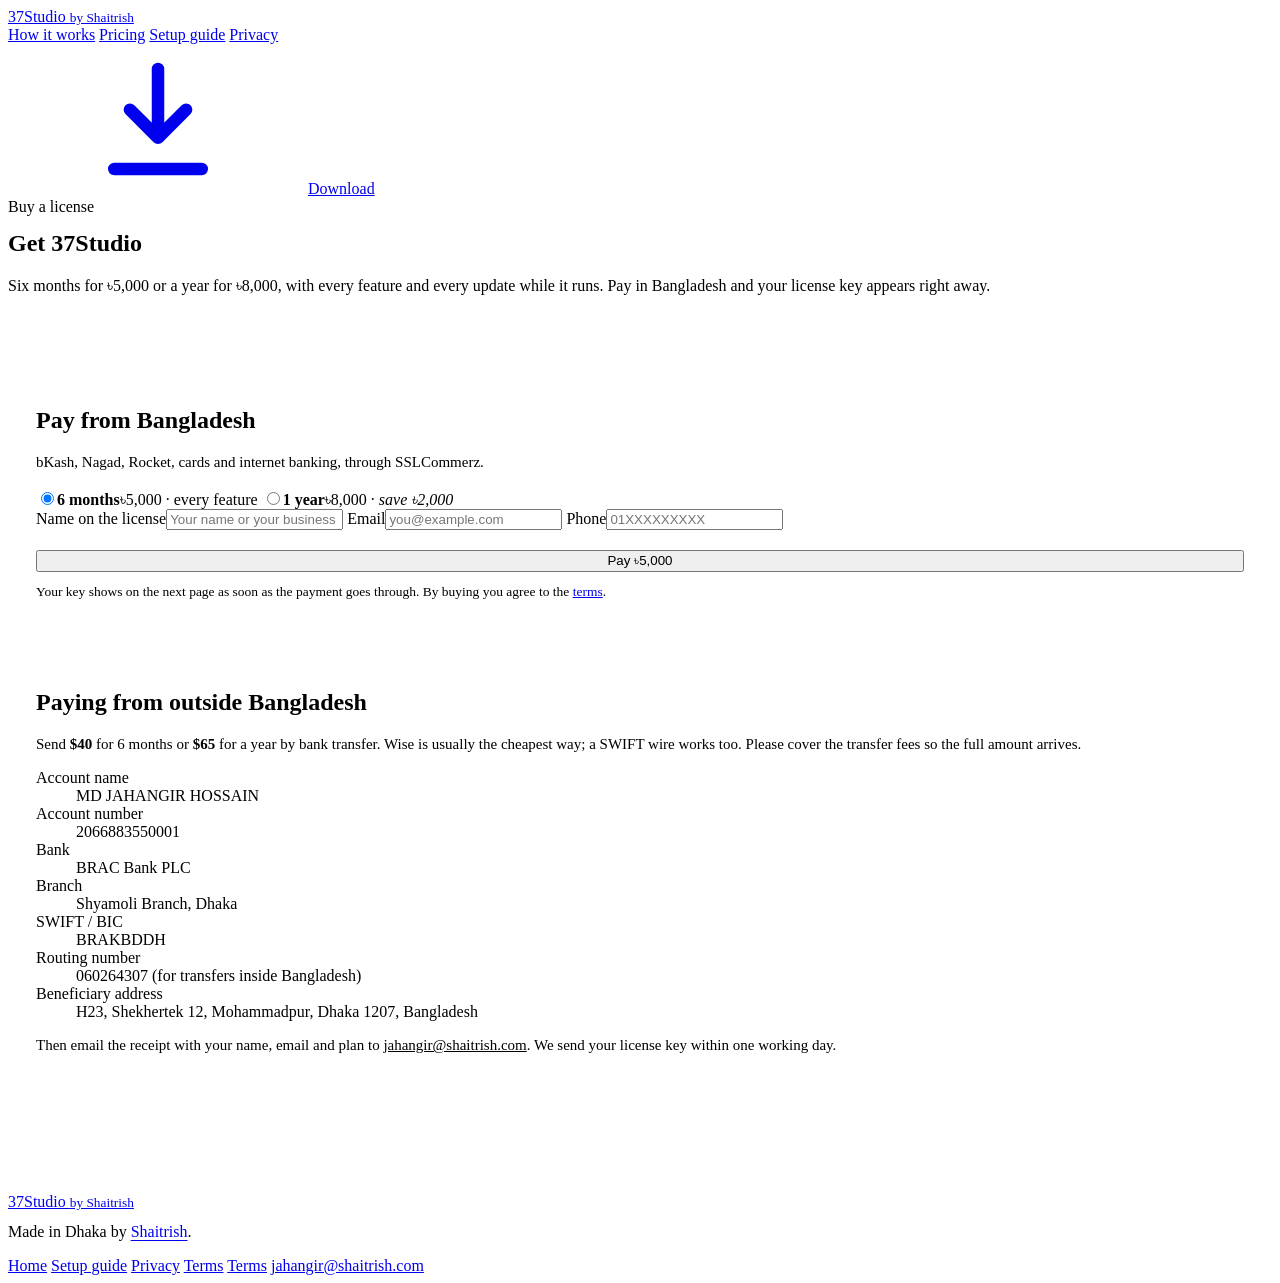
==== worker/public/buy.html @ 82267aba "Buy online: SSLCommerz checkout issues the license key; bank transfer from abroad - /buy page: 6 mon" ====
<!doctype html>
<html lang="en">
<head>
<meta charset="utf-8">
<meta name="viewport" content="width=device-width, initial-scale=1">
<title>Buy 37Studio</title>
<meta name="description" content="Buy a 37Studio license: 6 months for ৳5,000 or a year for ৳8,000. Pay by bKash, Nagad or card in Bangladesh, or by bank transfer from abroad.">
<meta name="theme-color" content="#fbfaf8">
<link rel="icon" href="/favicon.svg" type="image/svg+xml">
<link rel="apple-touch-icon" href="/apple-touch-icon.png">
<link rel="preconnect" href="https://fonts.googleapis.com">
<link rel="preconnect" href="https://fonts.gstatic.com" crossorigin>
<link href="https://fonts.googleapis.com/css2?family=Geist:wght@400;500;600;700&family=Geist+Mono:wght@400;500&display=swap" rel="stylesheet">
<link rel="stylesheet" href="/site.css">
</head>
<body>
<svg width="0" height="0" style="position:absolute" aria-hidden="true">
  <defs>
    <symbol id="i-down" viewBox="0 0 24 24" fill="none" stroke="currentColor" stroke-width="2" stroke-linecap="round" stroke-linejoin="round"><path d="M12 4v11m0 0-4.5-4.5M12 15l4.5-4.5M5 20h14"/></symbol>
  </defs>
</svg>

<header class="nav scrolled" id="top">
  <div class="wrap">
    <a class="brand" href="/"><img src="/favicon.svg" alt="">37Studio <small>by Shaitrish</small></a>
    <nav aria-label="Pages">
      <a href="/#loop">How it works</a>
      <a href="/#pricing">Pricing</a>
      <a href="/setup">Setup guide</a>
      <a href="/privacy">Privacy</a>
    </nav>
    <div class="right"><a class="btn sm ink" href="/37studio.zip" download><svg><use href="#i-down"/></svg>Download</a></div>
  </div>
</header>

<main>
<section class="doc-hero">
  <div class="wrap">
    <span class="eyebrow">Buy a license</span>
    <h1 style="margin-top:14px">Get 37Studio</h1>
    <p class="lead">Six months for ৳5,000 or a year for ৳8,000, with every feature and every update while it runs. Pay in Bangladesh and your license key appears right away.</p>
  </div>
</section>

<div class="wrap" style="padding-top:48px;padding-bottom:96px">
  <div class="buy">
    <form class="card" style="padding:28px" method="post" action="/pay/start" id="buy">
      <h2 style="font-size:24px">Pay from Bangladesh</h2>
      <p class="muted" style="margin-top:6px;font-size:15px">bKash, Nagad, Rocket, cards and internet banking, through SSLCommerz.</p>
      <div class="choice-row" style="margin-top:18px">
        <label class="pick"><input type="radio" name="plan" value="6m" checked><b>6 months</b><span>৳5,000 · every feature</span></label>
        <label class="pick"><input type="radio" name="plan" value="12m"><b>1 year</b><span>৳8,000 · </span><em>save ৳2,000</em></label>
      </div>
      <label class="field">Name on the license<input name="name" required maxlength="80" autocomplete="name" placeholder="Your name or your business"></label>
      <label class="field">Email<input name="email" type="email" required maxlength="120" autocomplete="email" placeholder="you@example.com"></label>
      <label class="field">Phone<input name="phone" type="tel" required pattern="\+?[0-9 -]{8,16}" autocomplete="tel" placeholder="01XXXXXXXXX"></label>
      <button class="btn ink" type="submit" style="margin-top:20px;width:100%;justify-content:center" id="pay">Pay ৳5,000</button>
      <p class="muted" style="margin-top:12px;font-size:13.5px">Your key shows on the next page as soon as the payment goes through. By buying you agree to the <a href="/terms">terms</a>.</p>
    </form>

    <div class="card" style="padding:28px" id="abroad">
      <h2 style="font-size:24px">Paying from outside Bangladesh</h2>
      <p class="muted" style="margin-top:6px;font-size:15px">Send <b>$40</b> for 6 months or <b>$65</b> for a year by bank transfer. Wise is usually the cheapest way; a SWIFT wire works too. Please cover the transfer fees so the full amount arrives.</p>
      <dl class="bank">
        <div><dt>Account name</dt><dd>MD JAHANGIR HOSSAIN</dd></div>
        <div><dt>Account number</dt><dd>2066883550001</dd></div>
        <div><dt>Bank</dt><dd>BRAC Bank PLC</dd></div>
        <div><dt>Branch</dt><dd>Shyamoli Branch, Dhaka</dd></div>
        <div><dt>SWIFT / BIC</dt><dd>BRAKBDDH</dd></div>
        <div><dt>Routing number</dt><dd>060264307 (for transfers inside Bangladesh)</dd></div>
        <div><dt>Beneficiary address</dt><dd>H23, Shekhertek 12, Mohammadpur, Dhaka 1207, Bangladesh</dd></div>
      </dl>
      <p style="margin-top:16px;font-size:15px;color:var(--fg2)">Then email the receipt with your name, email and plan to
        <a href="mailto:jahangir@shaitrish.com?subject=37Studio%20license%20payment&body=Name%20on%20the%20license%3A%0AEmail%3A%0APlan%20(6%20months%20or%201%20year)%3A%0A%0A(Attach%20your%20transfer%20receipt)" style="color:var(--ember-ink)">jahangir@shaitrish.com</a>.
        We send your license key within one working day.</p>
    </div>
  </div>
</div>
</main>

<footer>
  <div class="wrap">
    <div>
      <a class="brand" href="/"><img src="/favicon.svg" alt="">37Studio <small>by Shaitrish</small></a>
      <p style="margin-top:12px">Made in Dhaka by <a href="https://shaitrish.com" style="text-decoration:underline;text-underline-offset:3px">Shaitrish</a>.</p>
    </div>
    <div class="links">
      <a href="/">Home</a>
      <a href="/setup">Setup guide</a>
      <a href="/privacy">Privacy</a>
      <a href="/terms">Terms</a>
      <a href="/terms">Terms</a>
      <a href="mailto:jahangir@shaitrish.com">jahangir@shaitrish.com</a>
    </div>
  </div>
</footer>
<script>
  // The button shows the price of the plan that's picked.
  const pay = document.getElementById("pay");
  document.querySelectorAll('input[name=plan]').forEach((r) => r.addEventListener("change", () => (pay.textContent = r.value === "12m" ? "Pay ৳8,000" : "Pay ৳5,000")));
  if (location.hash === "#yearly") document.querySelector('input[value="12m"]').click();
</script>
</body>
</html>
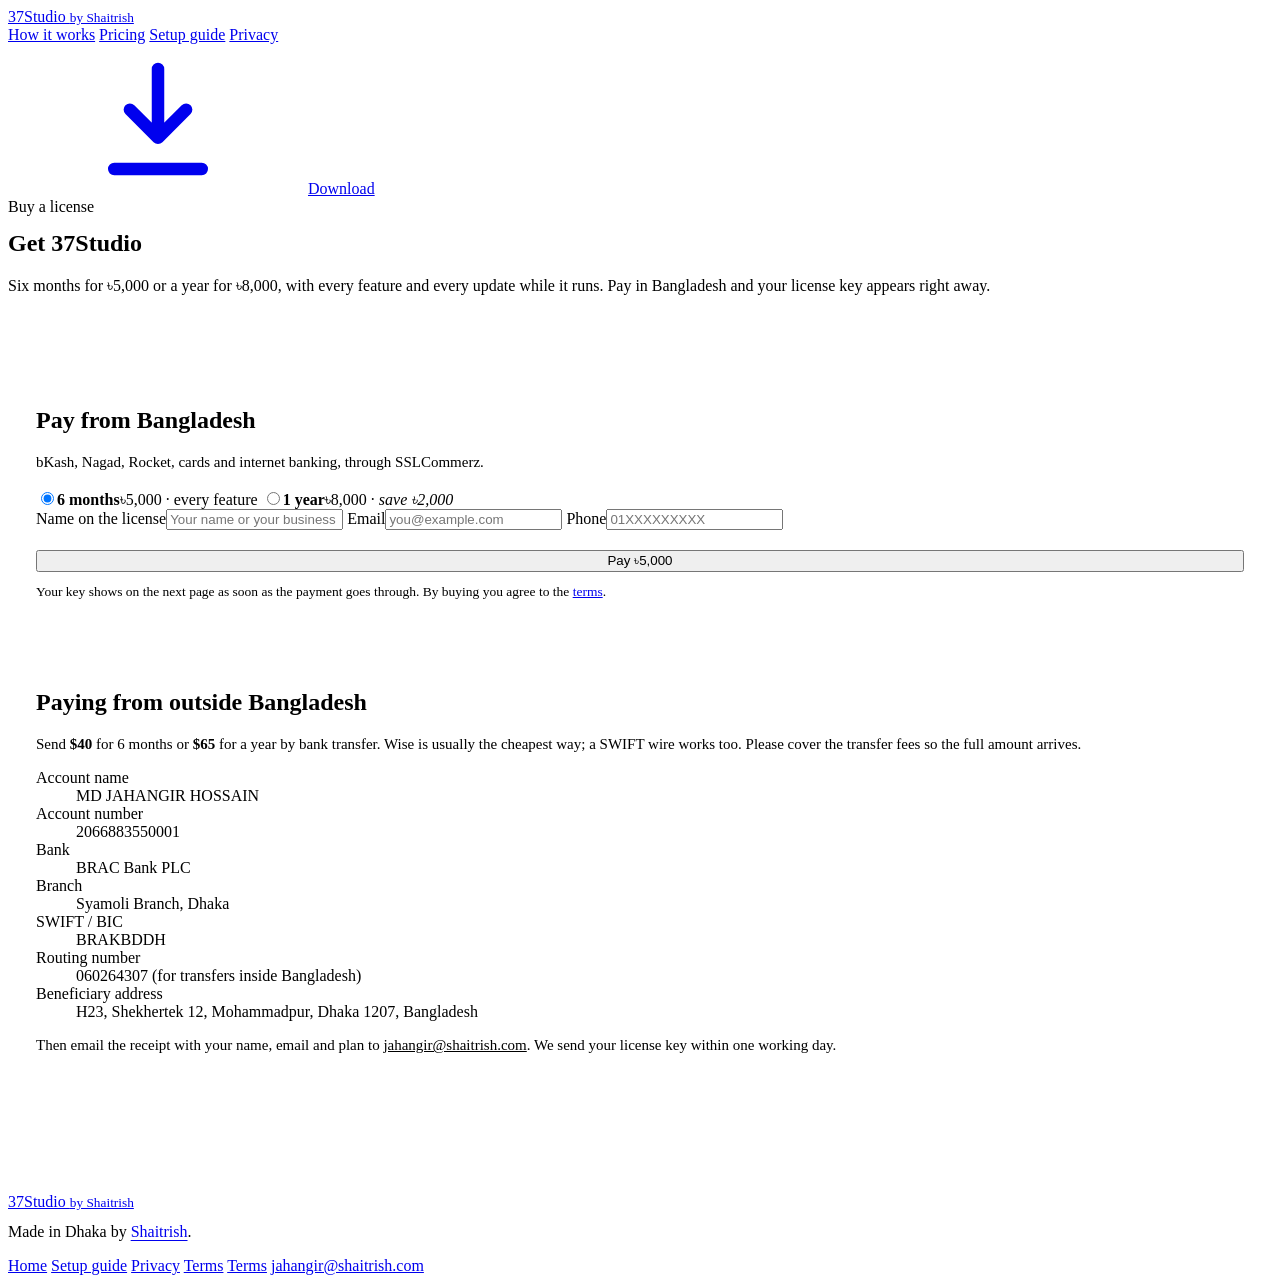
==== commit 954ca593: "Buy page: Syamoli branch" ====
--- a/worker/public/buy.html
+++ b/worker/public/buy.html
@@ -65,7 +65,7 @@
         <div><dt>Account name</dt><dd>MD JAHANGIR HOSSAIN</dd></div>
         <div><dt>Account number</dt><dd>2066883550001</dd></div>
         <div><dt>Bank</dt><dd>BRAC Bank PLC</dd></div>
-        <div><dt>Branch</dt><dd>Shyamoli Branch, Dhaka</dd></div>
+        <div><dt>Branch</dt><dd>Syamoli Branch, Dhaka</dd></div>
         <div><dt>SWIFT / BIC</dt><dd>BRAKBDDH</dd></div>
         <div><dt>Routing number</dt><dd>060264307 (for transfers inside Bangladesh)</dd></div>
         <div><dt>Beneficiary address</dt><dd>H23, Shekhertek 12, Mohammadpur, Dhaka 1207, Bangladesh</dd></div>
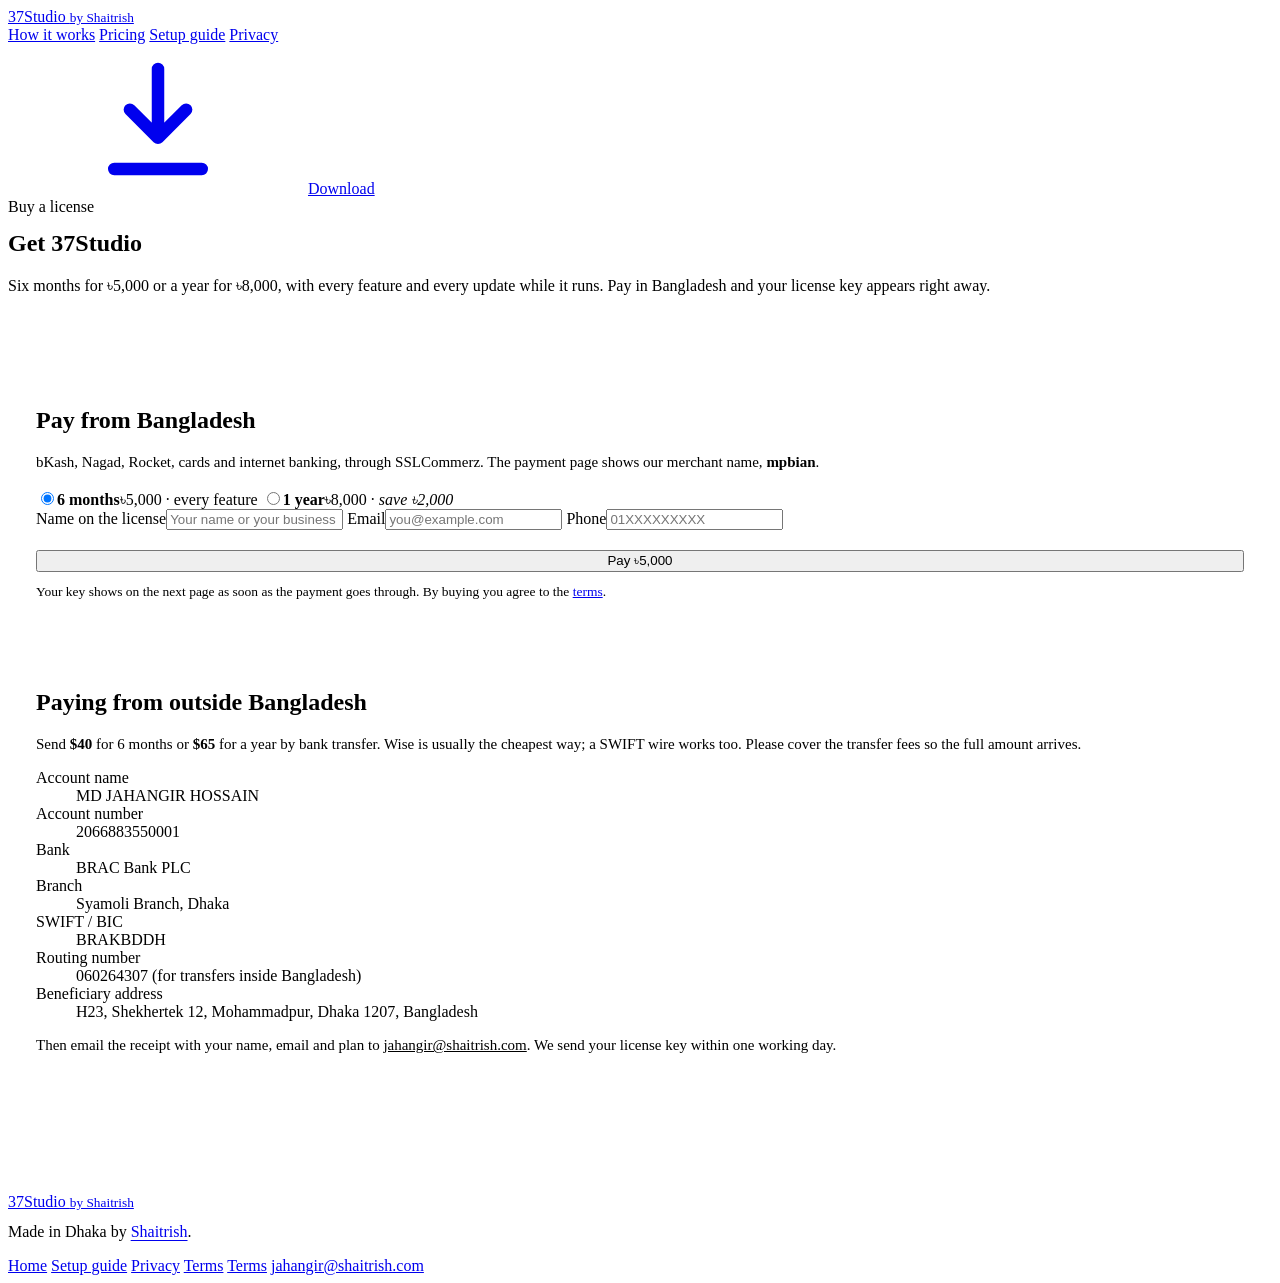
==== commit 67e09544: "Checkout live on the mpbianlive SSLCommerz store" ====
--- a/worker/public/buy.html
+++ b/worker/public/buy.html
@@ -46,7 +46,7 @@
   <div class="buy">
     <form class="card" style="padding:28px" method="post" action="/pay/start" id="buy">
       <h2 style="font-size:24px">Pay from Bangladesh</h2>
-      <p class="muted" style="margin-top:6px;font-size:15px">bKash, Nagad, Rocket, cards and internet banking, through SSLCommerz.</p>
+      <p class="muted" style="margin-top:6px;font-size:15px">bKash, Nagad, Rocket, cards and internet banking, through SSLCommerz. The payment page shows our merchant name, <b>mpbian</b>.</p>
       <div class="choice-row" style="margin-top:18px">
         <label class="pick"><input type="radio" name="plan" value="6m" checked><b>6 months</b><span>৳5,000 · every feature</span></label>
         <label class="pick"><input type="radio" name="plan" value="12m"><b>1 year</b><span>৳8,000 · </span><em>save ৳2,000</em></label>
